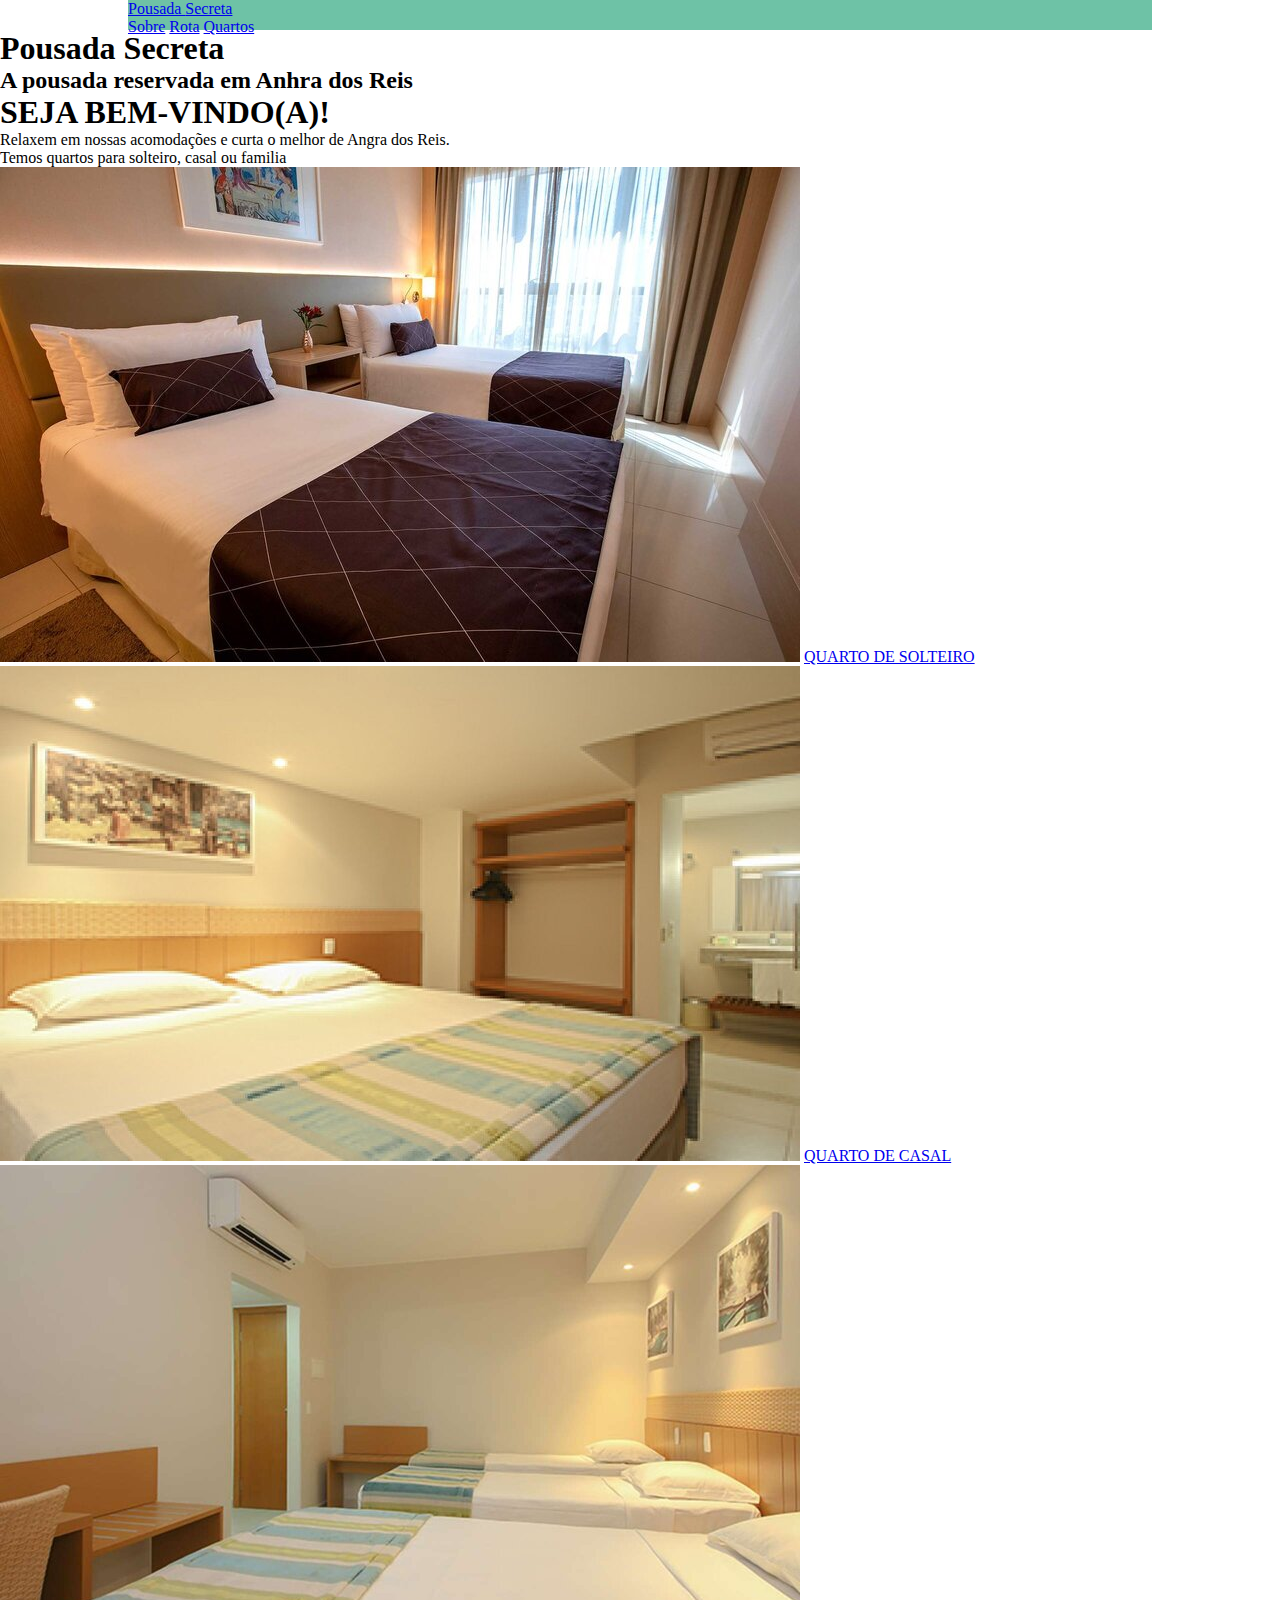
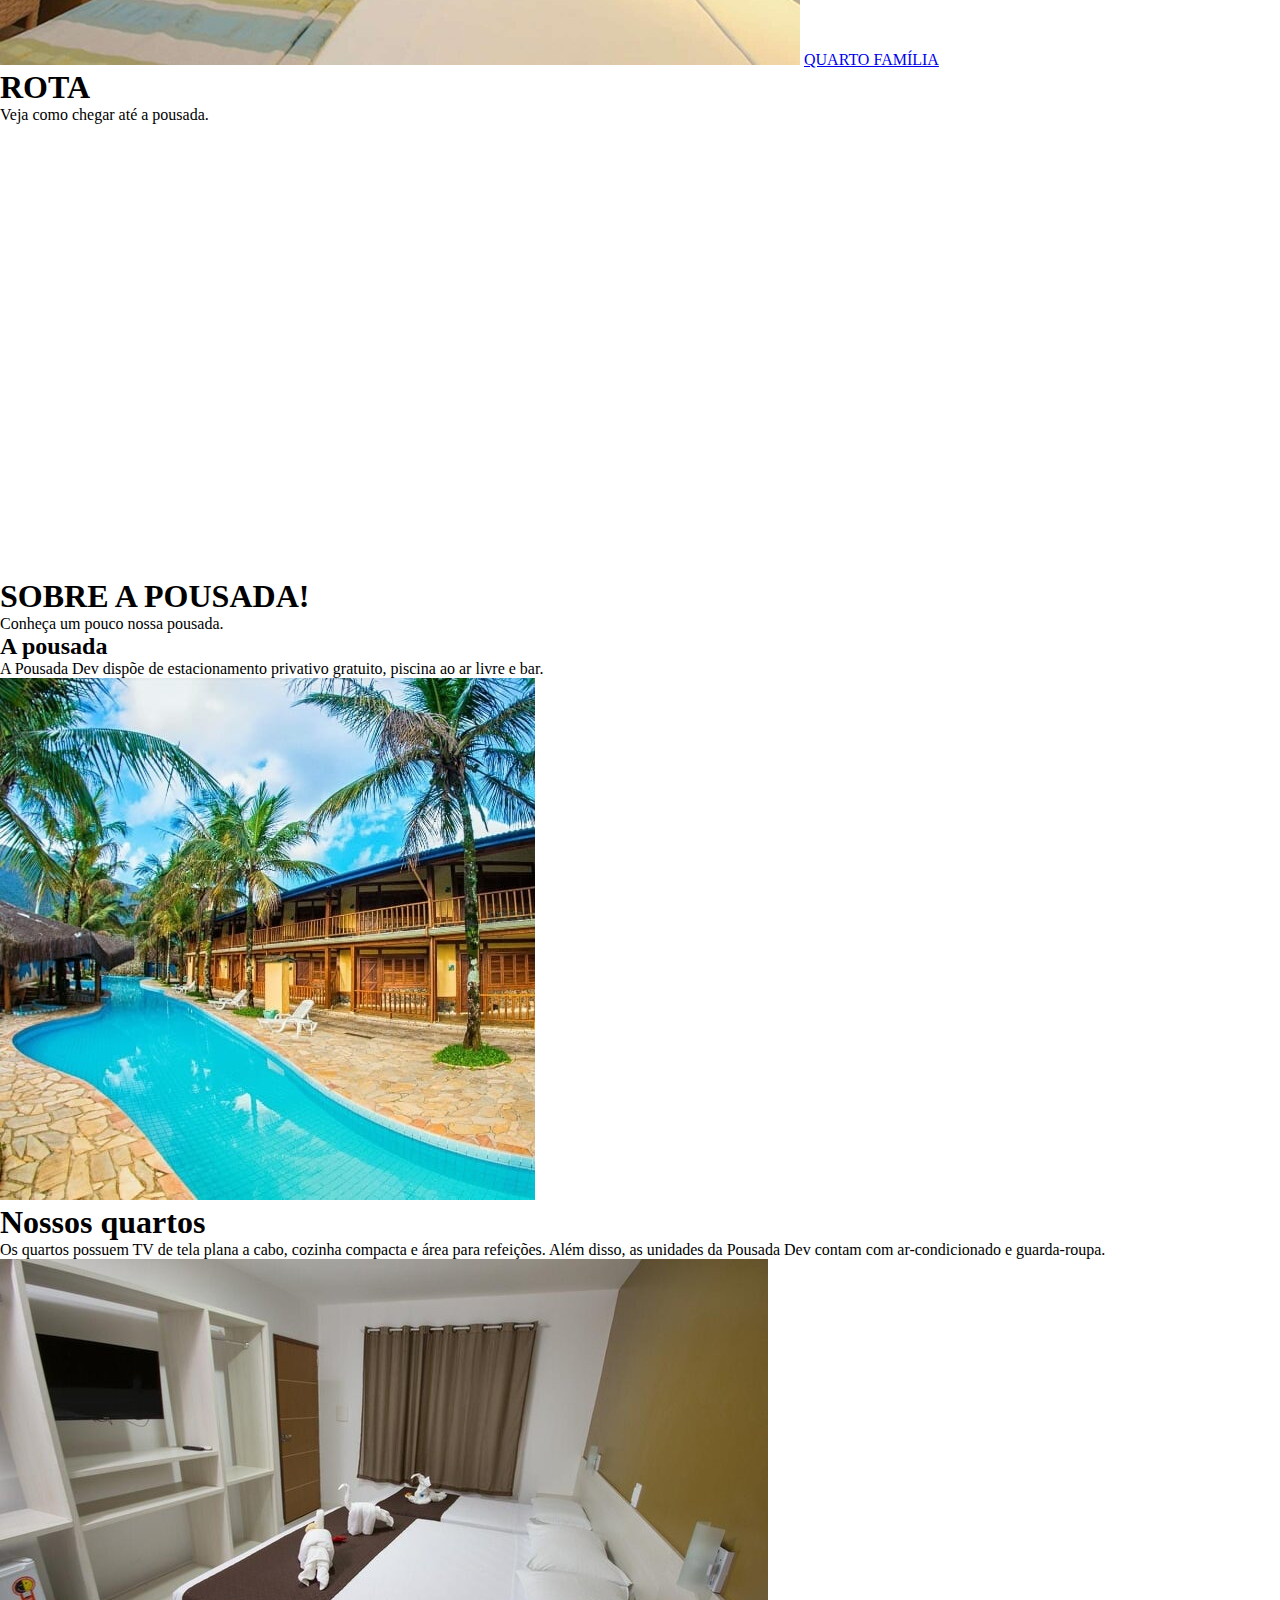
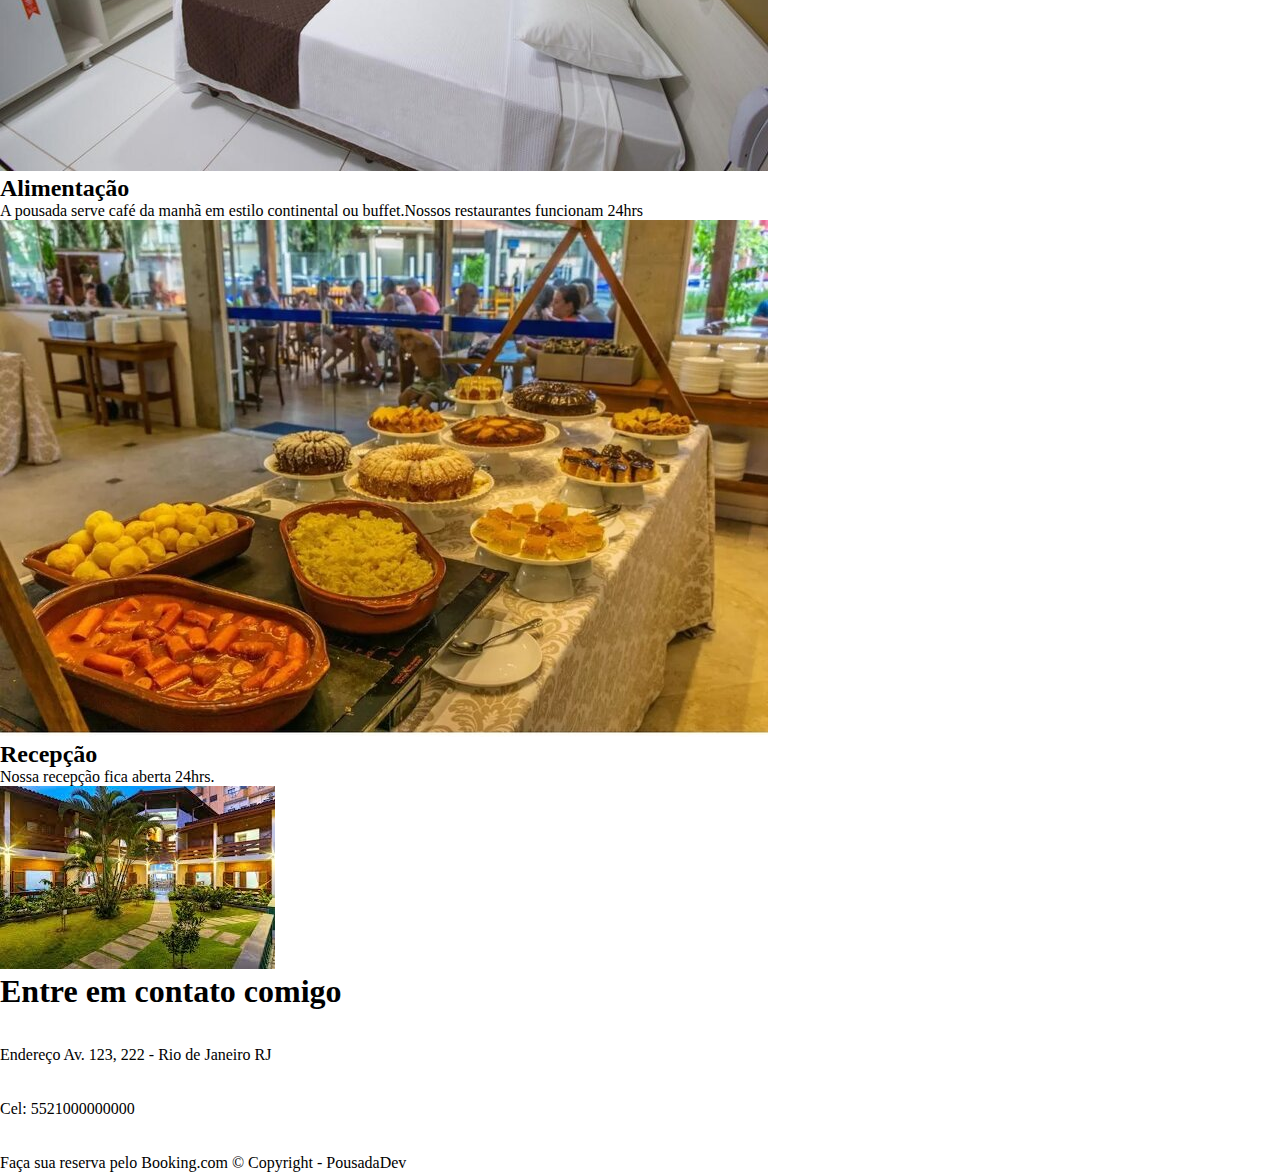
==== index.html @ 923cc73e "removendo o teste do projeto" ====
<!DOCTYPE html>
<html lang="pt-br">

<head>
    <meta charset="UTF-8">
    <meta name="viewport" content="width=device-width, initial-scale=1.0">
    <title>Pousada Secreta</title>
    <link rel="stylesheet" href="style.css">
    <meta name="description" content="Venha conhecer a Pousada Secreta">
</head>

<body>
    <header>
        
        </div>
        <div class="topo">
            <div class="faixa-fixa">

                <div class="titulo">
                    <a class="pousada" href="#">Pousada <span class="Secret">Secreta</span></a>
                </div>
                <div class="links">
                    <a class="link1" href="#rota">Sobre</a>

                    <a class="link2" href="#rota">Rota</a>

                    <a class="link3" href="#">Quartos</a>
                </div>    
            </div>
        </div>
    </header>
    <main>
        <div class="ilha">
            <h1 id="topo">Pousada Secreta</h1>
            <h2>A pousada reservada em Anhra dos Reis</h2>
        </div>
        <div>
            <h1>SEJA BEM-VINDO(A)!</h1>
            <P>Relaxem em nossas acomodações e curta o melhor de Angra dos Reis.</P>
            <p>Temos quartos para solteiro, casal ou familia</p>
        </div>
        <div class="quartos">
            <div class="quarto-solteiro">
                <img src="assets/IMAGENS/quarto-solteiro1.jpg" alt="QUARTO DE SOULTEIRO">
                <a href="#">QUARTO DE SOLTEIRO</a>
            </div>
            <div class="quarto-casal">
                <img src="assets/IMAGENS/quarto-casal1.jpg" alt="QUARTO DE CASAL">
                <a href="#">QUARTO DE CASAL</a>
            </div>
            <div class="quarto-familia">
                <img src="assets/IMAGENS/quarto-familia1.jpg" alt="QUARTO FAMÍLIA">
                <a href="#">QUARTO FAMÍLIA</a>
            </div>
        </div>
        <div id="rota" class="rota">
            <h1>ROTA</h1>
            <p>Veja como chegar até a pousada.</p>
            <iframe
                src="https://www.google.com/maps/embed?pb=!1m14!1m12!1m3!1d165676.89749780577!2d-45.45862901413909!3d-23.425205096121516!2m3!1f0!2f0!3f0!3m2!1i1024!2i768!4f13.1!5e0!3m2!1spt-BR!2sbr!4v1699486818189!5m2!1spt-BR!2sbr"
                width="600" height="450" style="border:0;" allowfullscreen="" loading="lazy"
                referrerpolicy="no-referrer-when-downgrade"></iframe>
        </div>
        <div id="sobre" class="sobre">
            <div>
                <h1>SOBRE A POUSADA!</h1>
                <p>Conheça um pouco nossa pousada.</p>
            </div>
            <div>
                <div>
                    <h2>A pousada</h2>
                    <p>A Pousada Dev dispõe de estacionamento privativo gratuito, piscina ao ar livre e bar.</p>
                    <img src="assets/IMAGENS/img1.jpg" alt="">
                </div>
                <div>
                    <h1>Nossos quartos</h1>
                    <p>Os quartos possuem TV de tela plana a cabo, cozinha compacta e área para refeições. Além disso,
                        as unidades da Pousada Dev contam com ar-condicionado e guarda-roupa.</p>
                    <img src="assets/IMAGENS/img2.jpg" alt="">
                </div>
                <div>
                    <h2>Alimentação</h2>
                    <p>A pousada serve café da manhã em estilo continental ou buffet.Nossos restaurantes funcionam 24hrs
                    </p>
                    <img src="assets/IMAGENS/img3.jpg" alt="">
                </div>
                <div>
                    <h2>Recepção</h2>
                    <p>Nossa recepção fica aberta 24hrs.</p>
                    <img src="assets/IMAGENS/img5.jpg" alt="">
                </div>
            </div>
        </div>
    </main>
    <footer>
        <div>
            <div>
                <h1>Entre em contato comigo</h1>
            </div>
            <div>
                <img src="assets/icones/endereco.png" alt="">
                <p>Endereço Av. 123, 222 - Rio de Janeiro RJ</p>
            </div>
            <div>
                <img src="assets/icones/telefone.png" alt="">
                <p>Cel: 5521000000000</p>
            </div>
            <div>
                <img src="assets/icones/calendario.png" alt="">
                <p>Faça sua reserva pelo Booking.com
                    © Copyright - PousadaDev</p>
            </div>
        </div>
    </footer>
</body>
</html>
---- style.css ----
*{
    margin: 0;
}
body{
    font-family: 'Source Sans Pro';
}
.topo{
    display: flex;
    width: 1024px;
    height: 30px;
    margin: auto;
    background-color: rgb(110, 194, 166);
}
.teste{
    background-image: ;
}
.topo a{
    justify-content: flex-end;
}
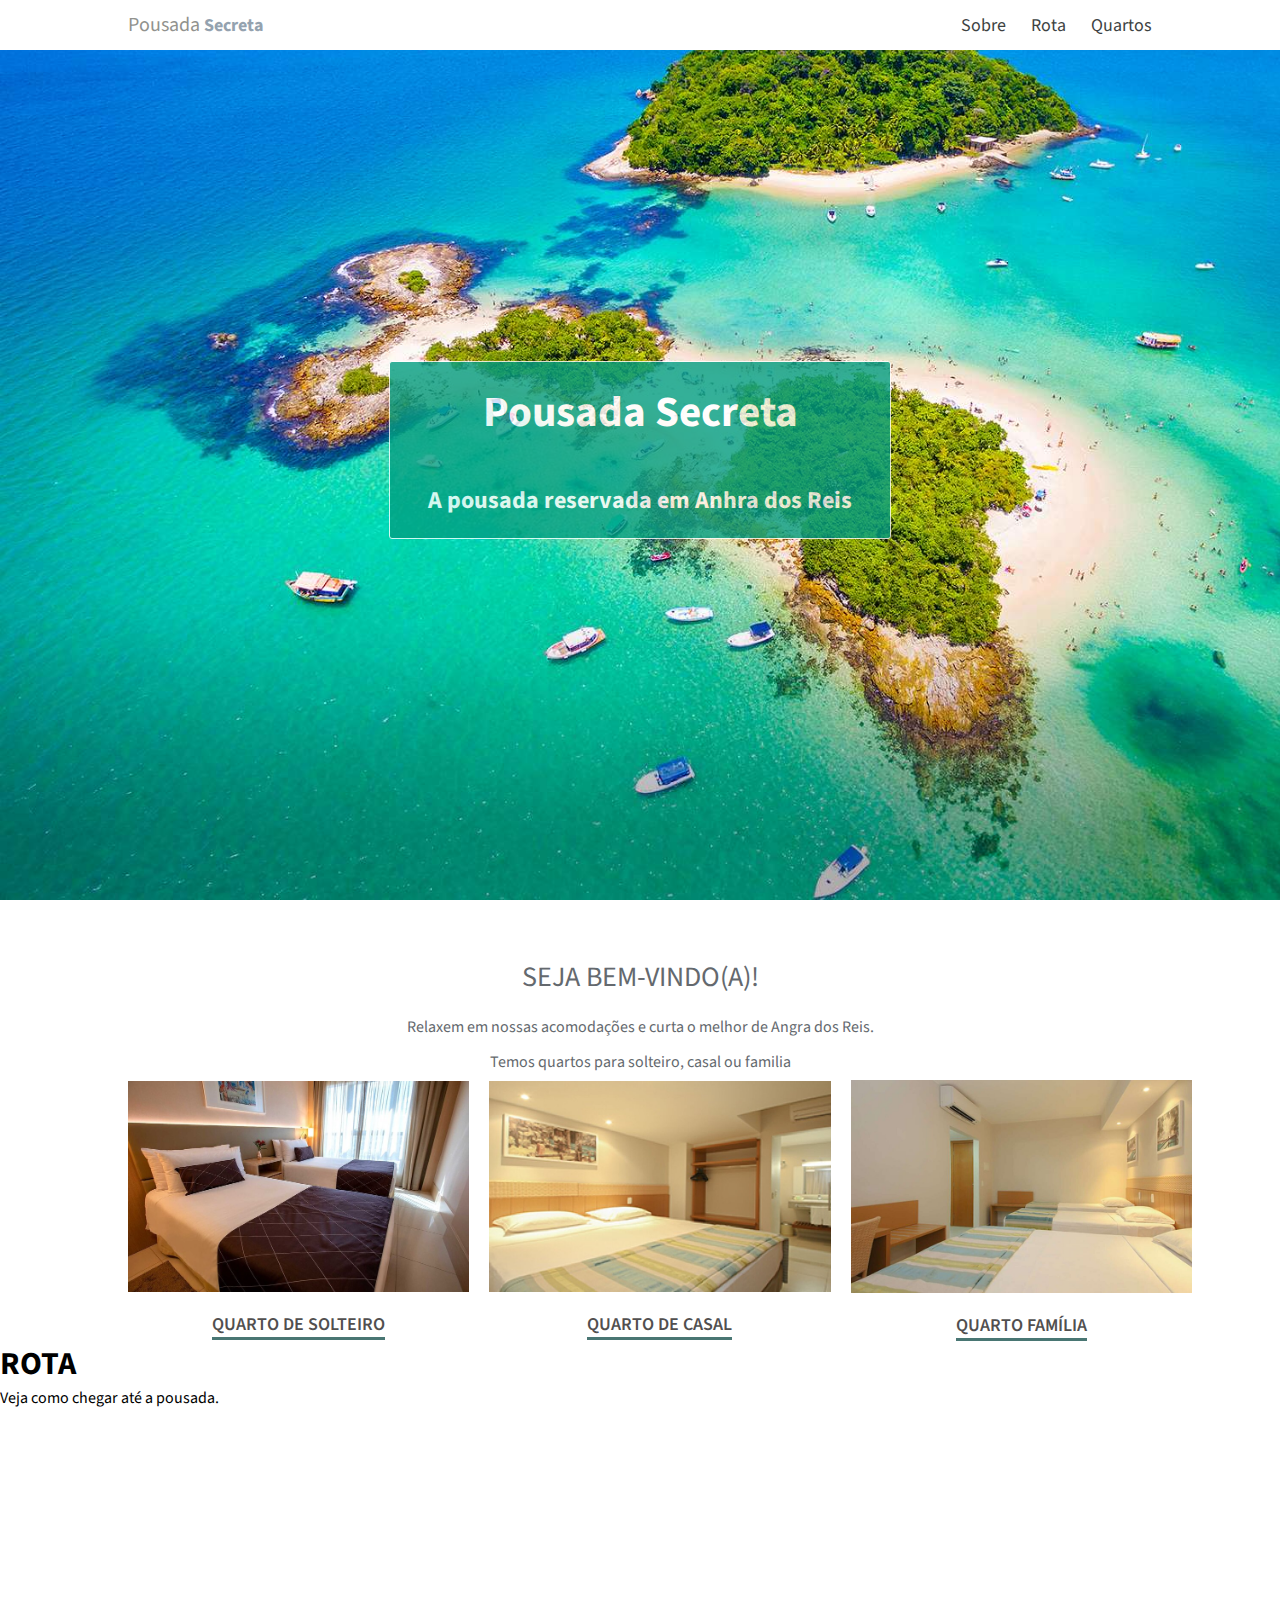
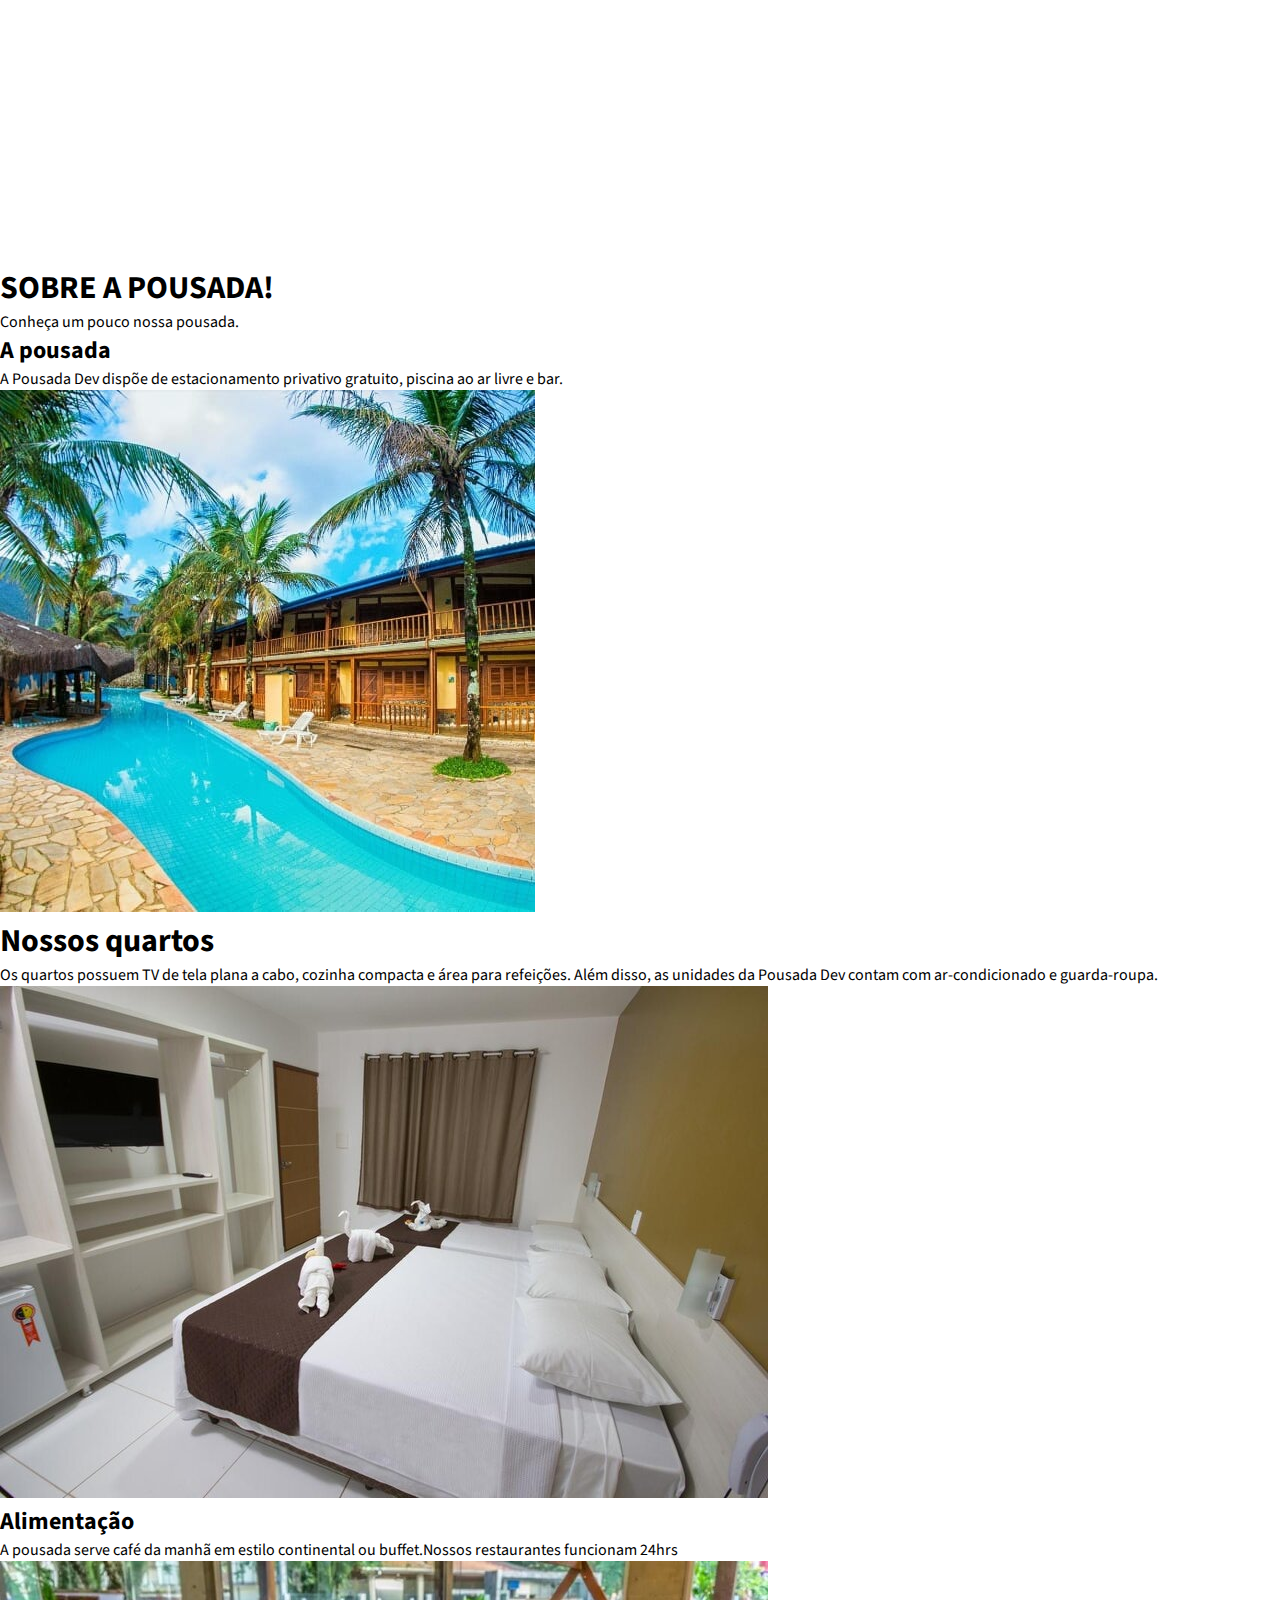
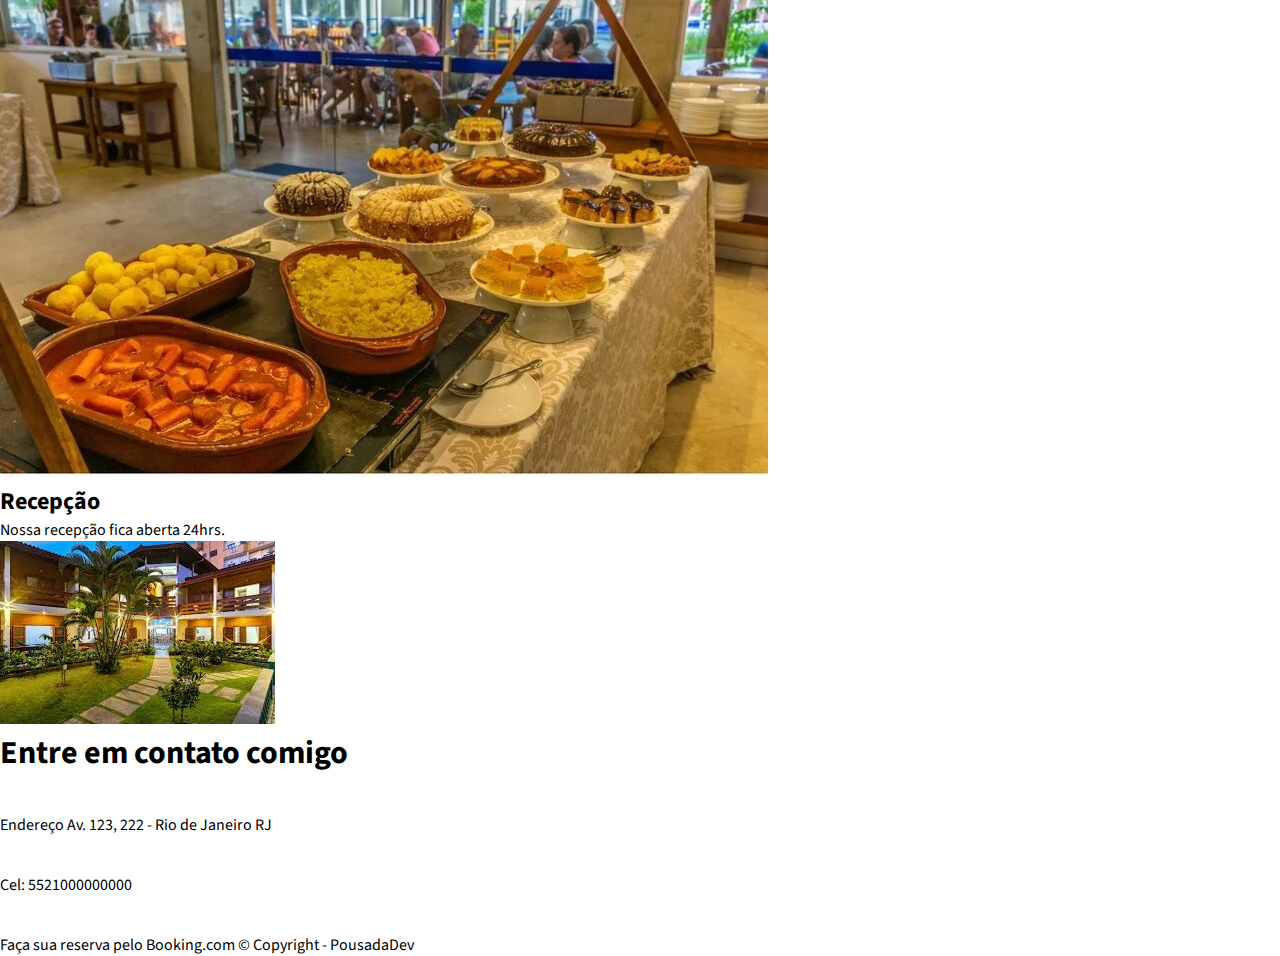
==== commit 009c32c3: "grande avanço no projeto" ====
--- a/index.html
+++ b/index.html
@@ -7,17 +7,16 @@
     <title>Pousada Secreta</title>
     <link rel="stylesheet" href="style.css">
     <meta name="description" content="Venha conhecer a Pousada Secreta">
+    <link href="https://fonts.googleapis.com/css2?family=Source+Sans+Pro:ital,wght@0,200;0,300;0,400;0,600;0,700;0,900;1,200;1,300;1,400;1,600;1,700;1,900&display=swap" rel="stylesheet">
 </head>
 
 <body>
     <header>
-        
-        </div>
         <div class="topo">
             <div class="faixa-fixa">
 
-                <div class="titulo">
-                    <a class="pousada" href="#">Pousada <span class="Secret">Secreta</span></a>
+                <div class="titul">
+                    <a class="pousada" href="#">Pousada <span class="secret">Secreta</span></a>
                 </div>
                 <div class="links">
                     <a class="link1" href="#rota">Sobre</a>
@@ -31,27 +30,33 @@
     </header>
     <main>
         <div class="ilha">
-            <h1 id="topo">Pousada Secreta</h1>
-            <h2>A pousada reservada em Anhra dos Reis</h2>
+            <div class="caixa-transparente">
+                <h1 id="topo" class="titulo">Pousada Secreta</h1>
+                <h2 class="sub-titulo">A pousada reservada em Anhra dos Reis</h2>
+            </div>
         </div>
-        <div>
-            <h1>SEJA BEM-VINDO(A)!</h1>
-            <P>Relaxem em nossas acomodações e curta o melhor de Angra dos Reis.</P>
-            <p>Temos quartos para solteiro, casal ou familia</p>
+        <div class="meio">
+            <div class="seja-bem-vindo">
+                <p class="bem-vindo">SEJA BEM-VINDO(A)!</p>
+                <P>Relaxem em nossas acomodações e curta o melhor de Angra dos Reis.</P>
+                <p>Temos quartos para solteiro, casal ou familia</p>
+            </div>
         </div>
         <div class="quartos">
-            <div class="quarto-solteiro">
-                <img src="assets/IMAGENS/quarto-solteiro1.jpg" alt="QUARTO DE SOULTEIRO">
-                <a href="#">QUARTO DE SOLTEIRO</a>
-            </div>
-            <div class="quarto-casal">
-                <img src="assets/IMAGENS/quarto-casal1.jpg" alt="QUARTO DE CASAL">
-                <a href="#">QUARTO DE CASAL</a>
-            </div>
-            <div class="quarto-familia">
-                <img src="assets/IMAGENS/quarto-familia1.jpg" alt="QUARTO FAMÍLIA">
-                <a href="#">QUARTO FAMÍLIA</a>
-            </div>
+            <div class="quart">
+                <div class="quarto-solteiro">
+                    <img src="assets/IMAGENS/quarto-solteiro1.jpg" alt="QUARTO DE SOULTEIRO">
+                    <a href="#">QUARTO DE SOLTEIRO</a>
+                </div>
+                <div class="quarto-casal">
+                    <img src="assets/IMAGENS/quarto-casal1.jpg" alt="QUARTO DE CASAL">
+                    <a href="#">QUARTO DE CASAL</a>
+                </div>
+                <div class="quarto-familia">
+                    <img src="assets/IMAGENS/quarto-familia1.jpg" alt="QUARTO FAMÍLIA">
+                    <a href="#">QUARTO FAMÍLIA</a>
+                </div>
+        </div>
         </div>
         <div id="rota" class="rota">
             <h1>ROTA</h1>
--- a/style.css
+++ b/style.css
@@ -5,15 +5,108 @@
     font-family: 'Source Sans Pro';
 }
 .topo{
+    background-color: white;
+    width: 100%;
+    height: 50px;
     display: flex;
+    position: fixed;
+    margin-top: 0;
+}
+.faixa-fixa{
     width: 1024px;
-    height: 30px;
     margin: auto;
-    background-color: rgb(110, 194, 166);
+    justify-content: space-between;
+    align-items: center;
+    display: flex;
 }
-.teste{
-    background-image: ;
+.secret{
+    color: #94a2af;
+    font-weight: bolder;
+    font-size: 18px;
 }
-.topo a{
-    justify-content: flex-end;
-}+.links{
+    gap: 25px;
+    display: flex;
+    
+}
+.pousada{
+    font-size: 20px;
+    color: #91928e;
+}
+a{
+    text-decoration: none;
+    color: #3d4242;
+    font-size: 18px;
+}
+.ilha{
+    background-image: url(assets/IMAGENS/img-fundo.jpg);
+    flex-grow: 1;
+    height: 900px;
+    background-repeat: no-repeat;
+    background-size: cover;
+    display: flex;
+}
+.caixa-transparente{
+    align-items: center;
+    justify-content: center;
+    display: flex;
+    flex-direction: column;
+    margin: auto;
+    width: 500px;
+    opacity: 0.8;
+    background-color:rgba(2,158,129,255);
+    border: 1px solid white;
+    border-radius: 3px;
+
+}
+.titulo, .sub-titulo{
+    padding: 20px;
+    color: white;
+    opacity: 1;
+}
+.titulo{
+    font-size: 43px;
+}
+.seja-bem-vindo{
+    margin: auto;
+    width: 500px;
+    display: flex;
+    flex-flow: column;
+    align-items: center;
+    justify-content: center;
+    color: #64696e;
+    font-weight: normal;
+    line-height: 35px;
+    
+}
+.bem-vindo{
+    font-size: 28px;
+    margin: 60px 0px 15px 0px;
+}
+.quartos{
+    width: 1024px;
+    margin: auto;
+}
+.quart{
+    display: flex;
+    align-items: center;
+    gap: 20px;
+}
+.quart img{
+    width: calc(1024px / 3);
+
+}
+
+.quarto-solteiro, .quarto-casal, .quarto-familia{
+    flex-direction: column;
+    display: flex;
+    align-items: center;
+    gap: 20px;
+}
+.quarto-solteiro a, .quarto-casal a, .quarto-familia a{
+    color: #514f4f;
+    font-weight: 600;
+    border-bottom: 3px solid #497673;
+}
+
+
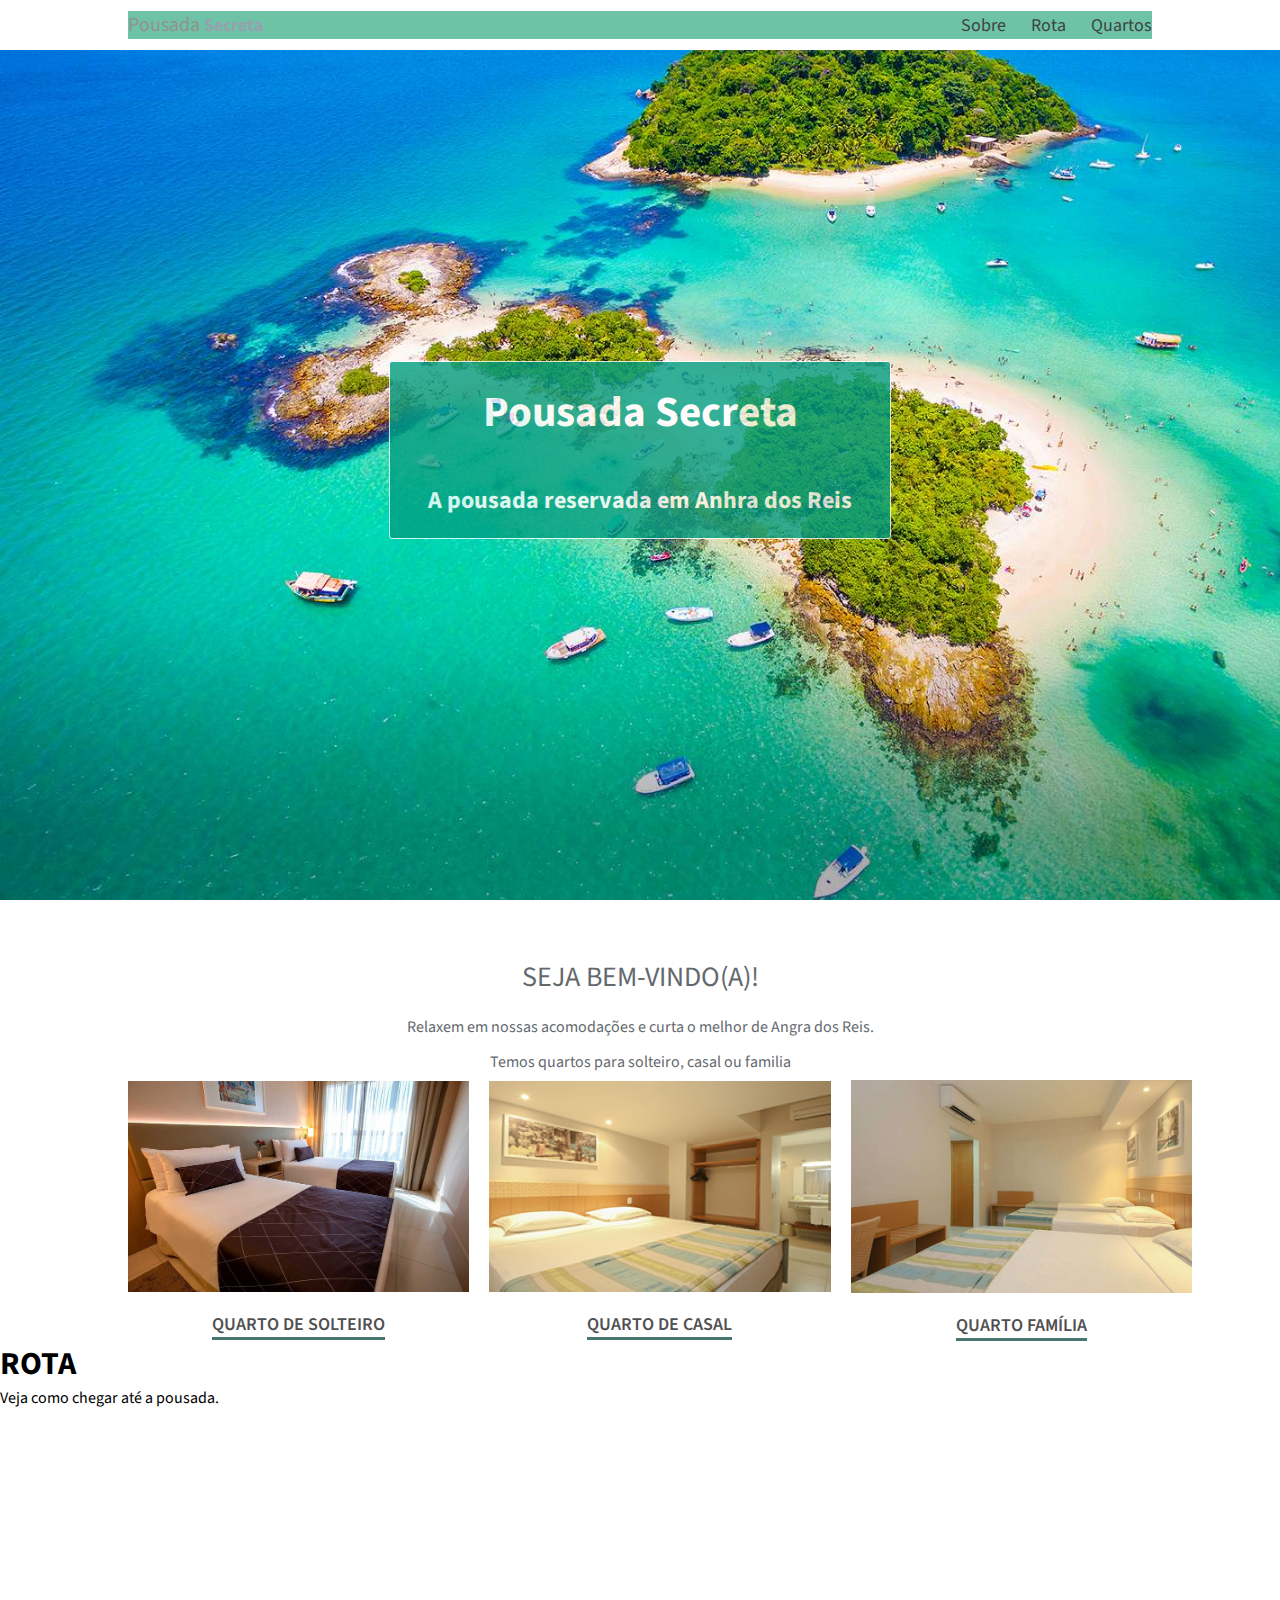
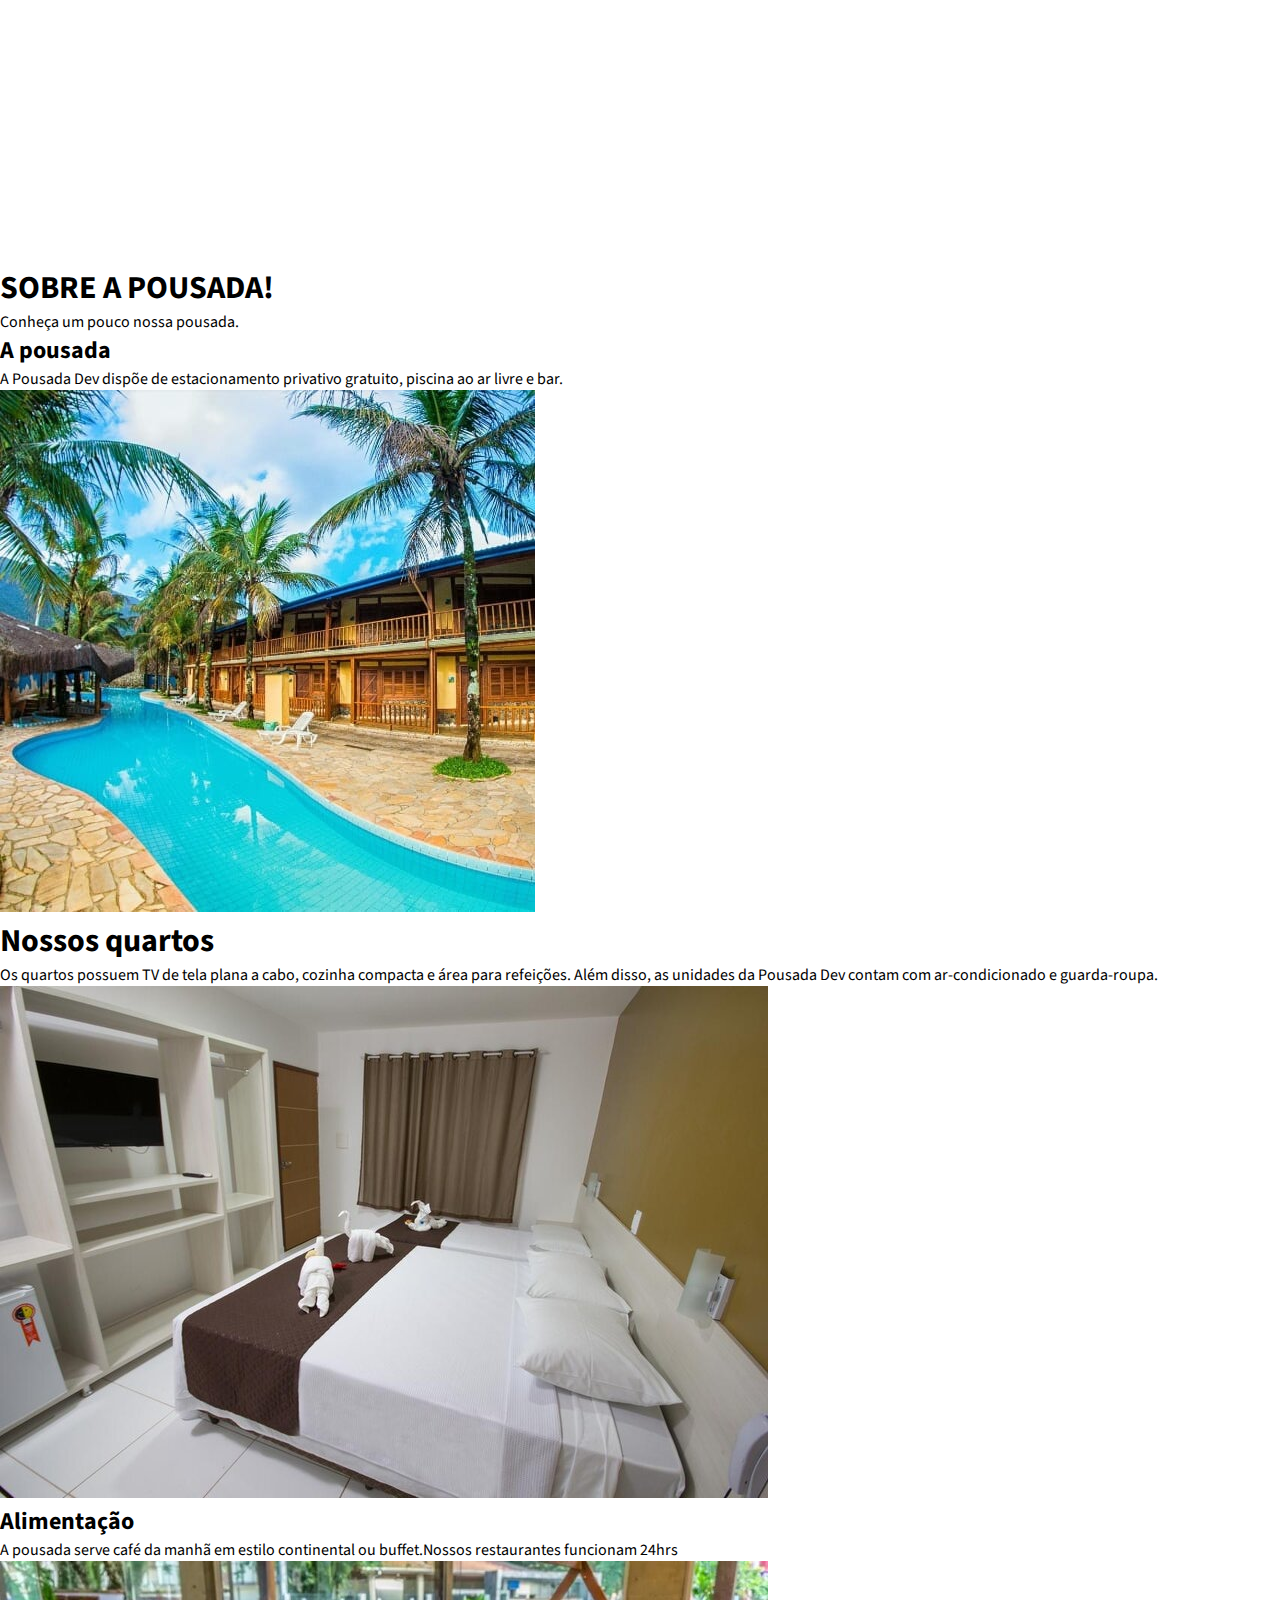
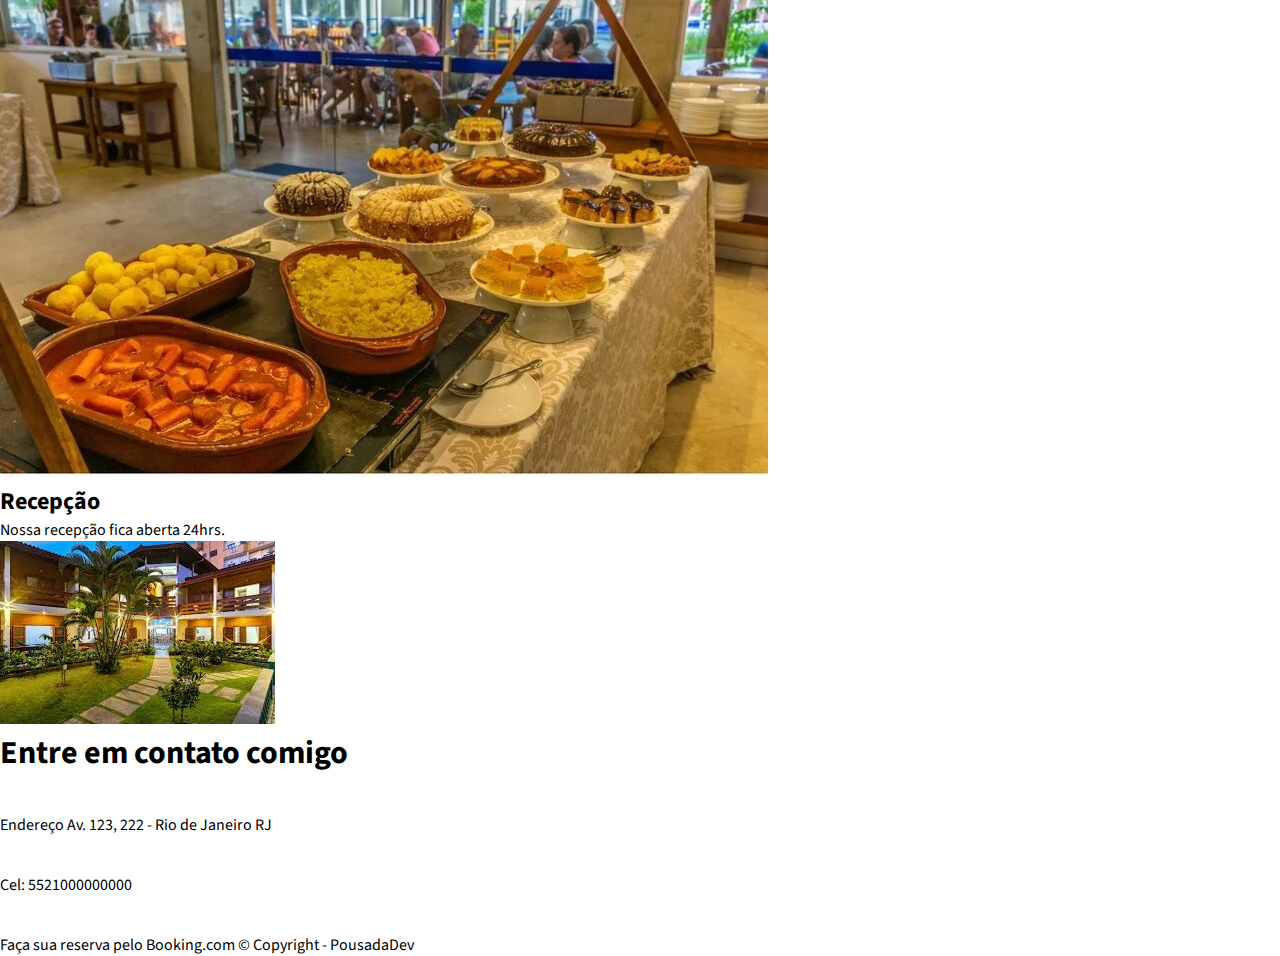
==== commit 0fd5be49: "Merge branch 'main' of https://github.com/Guilherm001/Pousada-Secreta01" ====
--- a/index.html
+++ b/index.html
@@ -12,6 +12,8 @@
 
 <body>
     <header>
+        
+        </div>
         <div class="topo">
             <div class="faixa-fixa">
 
--- a/style.css
+++ b/style.css
@@ -18,6 +18,7 @@
     justify-content: space-between;
     align-items: center;
     display: flex;
+    background-color: rgb(110, 194, 166);
 }
 .secret{
     color: #94a2af;
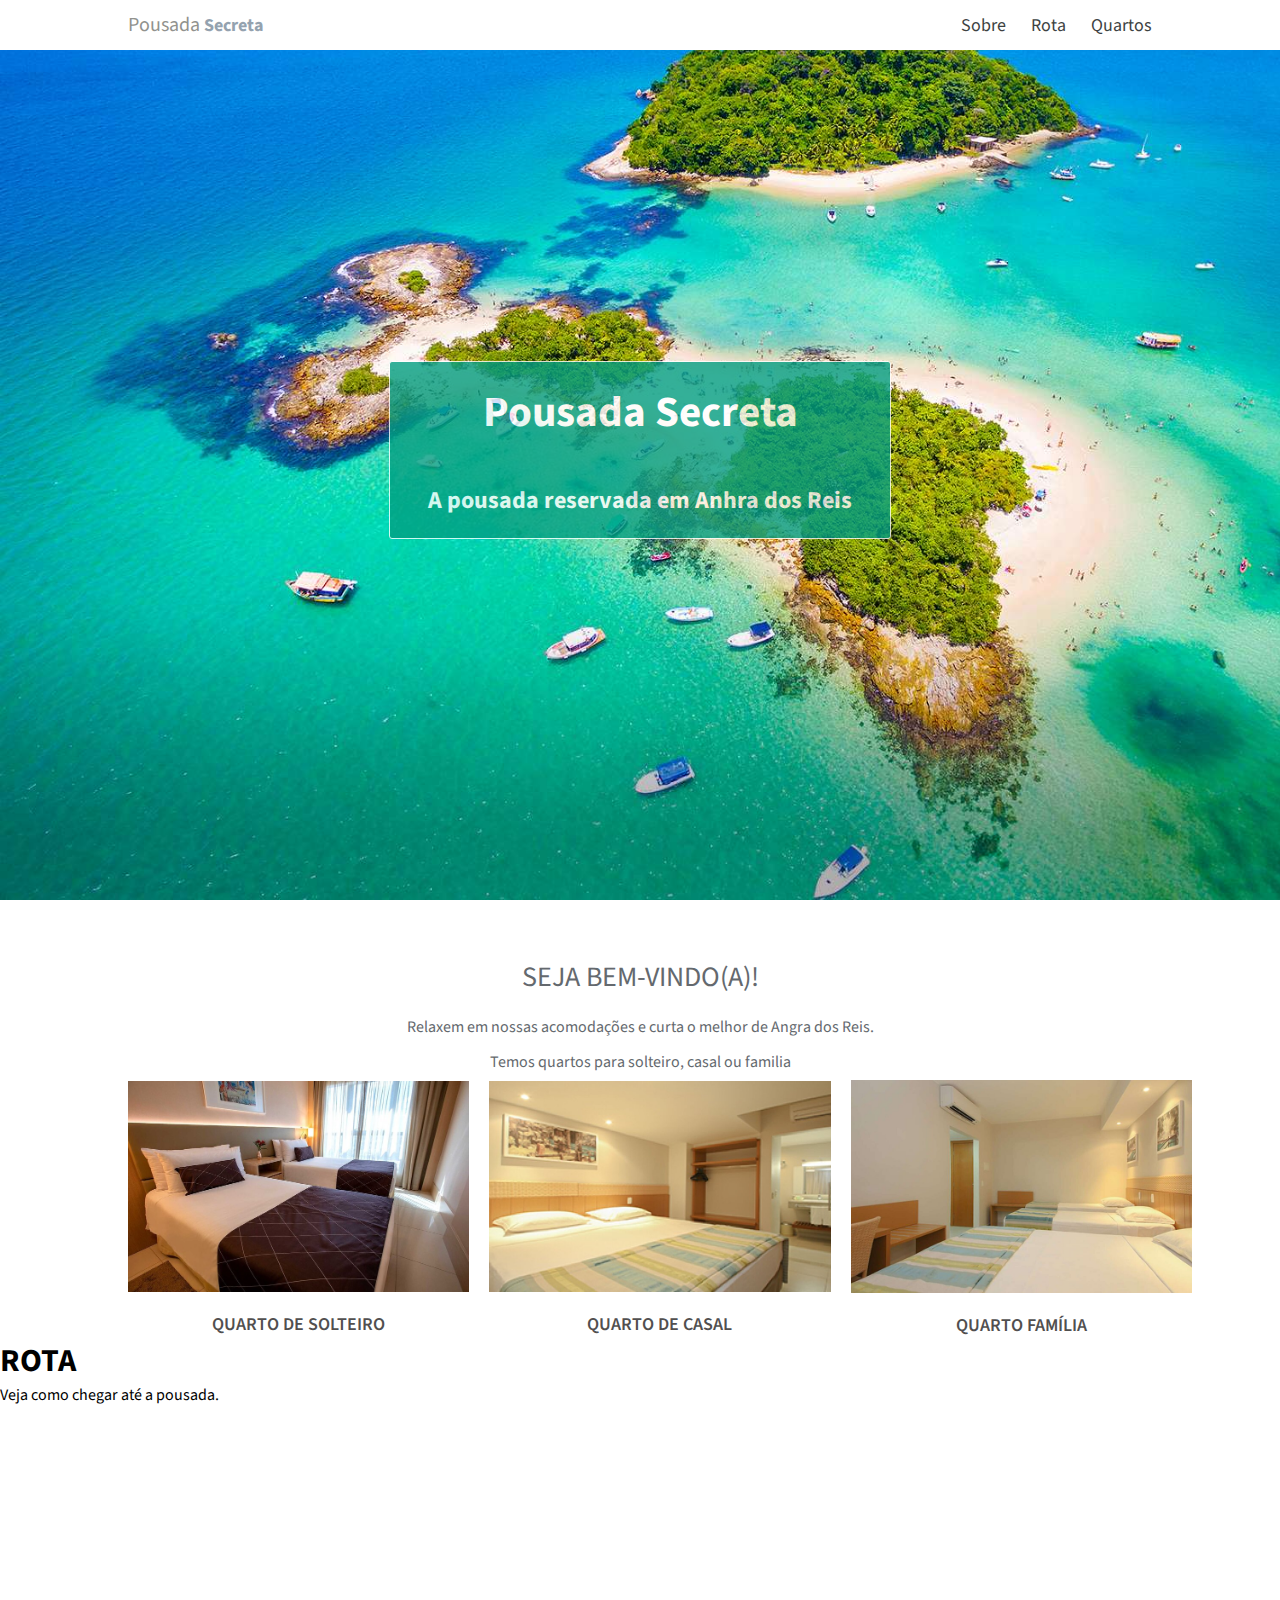
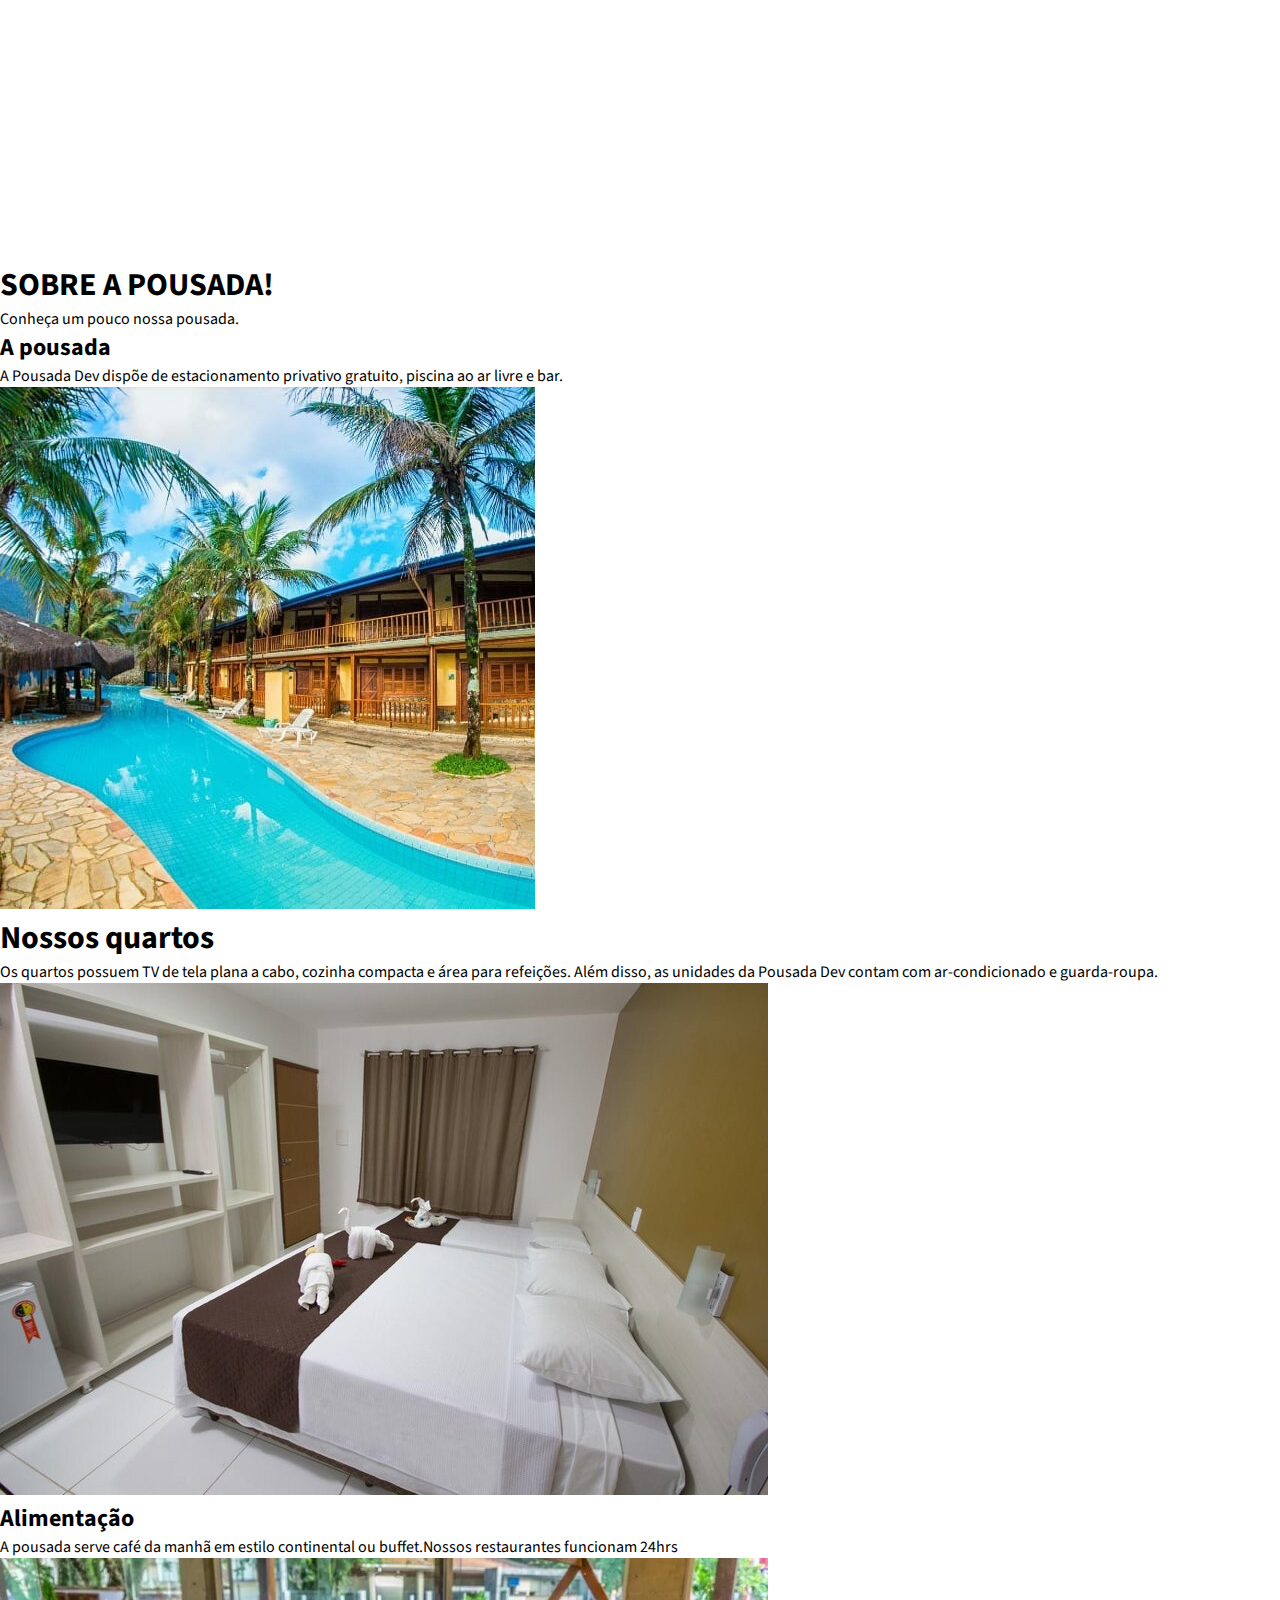
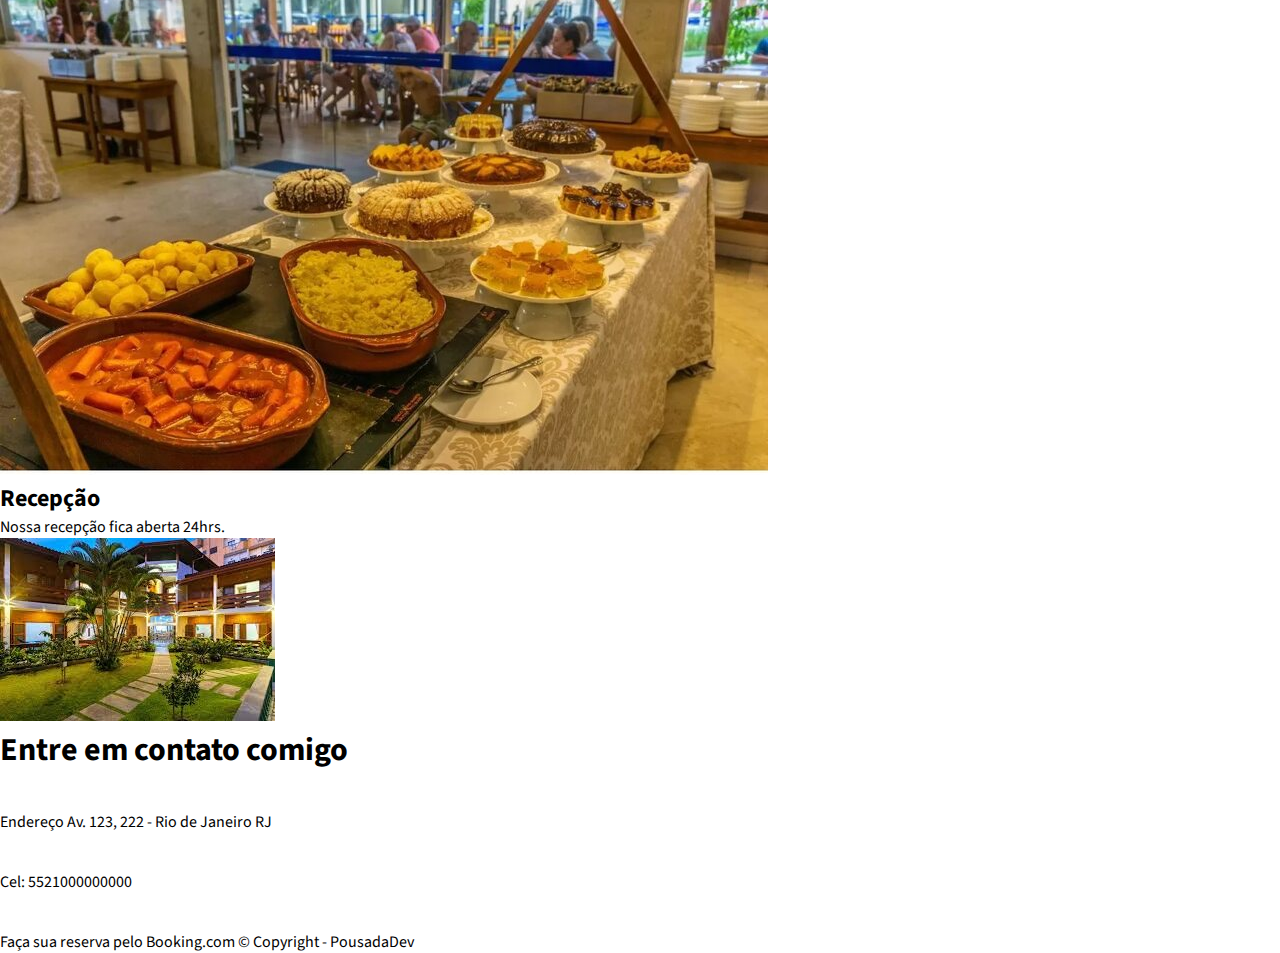
==== commit a07b0494: "tentando arrrumar a linha em baixo das fotos dos quartos" ====
--- a/index.html
+++ b/index.html
@@ -57,7 +57,7 @@
                 <div class="quarto-familia">
                     <img src="assets/IMAGENS/quarto-familia1.jpg" alt="QUARTO FAMÍLIA">
                     <a href="#">QUARTO FAMÍLIA</a>
-                </div>
+                </div>    
         </div>
         </div>
         <div id="rota" class="rota">
--- a/style.css
+++ b/style.css
@@ -18,7 +18,6 @@
     justify-content: space-between;
     align-items: center;
     display: flex;
-    background-color: rgb(110, 194, 166);
 }
 .secret{
     color: #94a2af;
@@ -95,7 +94,6 @@
 }
 .quart img{
     width: calc(1024px / 3);
-
 }
 
 .quarto-solteiro, .quarto-casal, .quarto-familia{
@@ -107,7 +105,5 @@
 .quarto-solteiro a, .quarto-casal a, .quarto-familia a{
     color: #514f4f;
     font-weight: 600;
-    border-bottom: 3px solid #497673;
 }
 
-
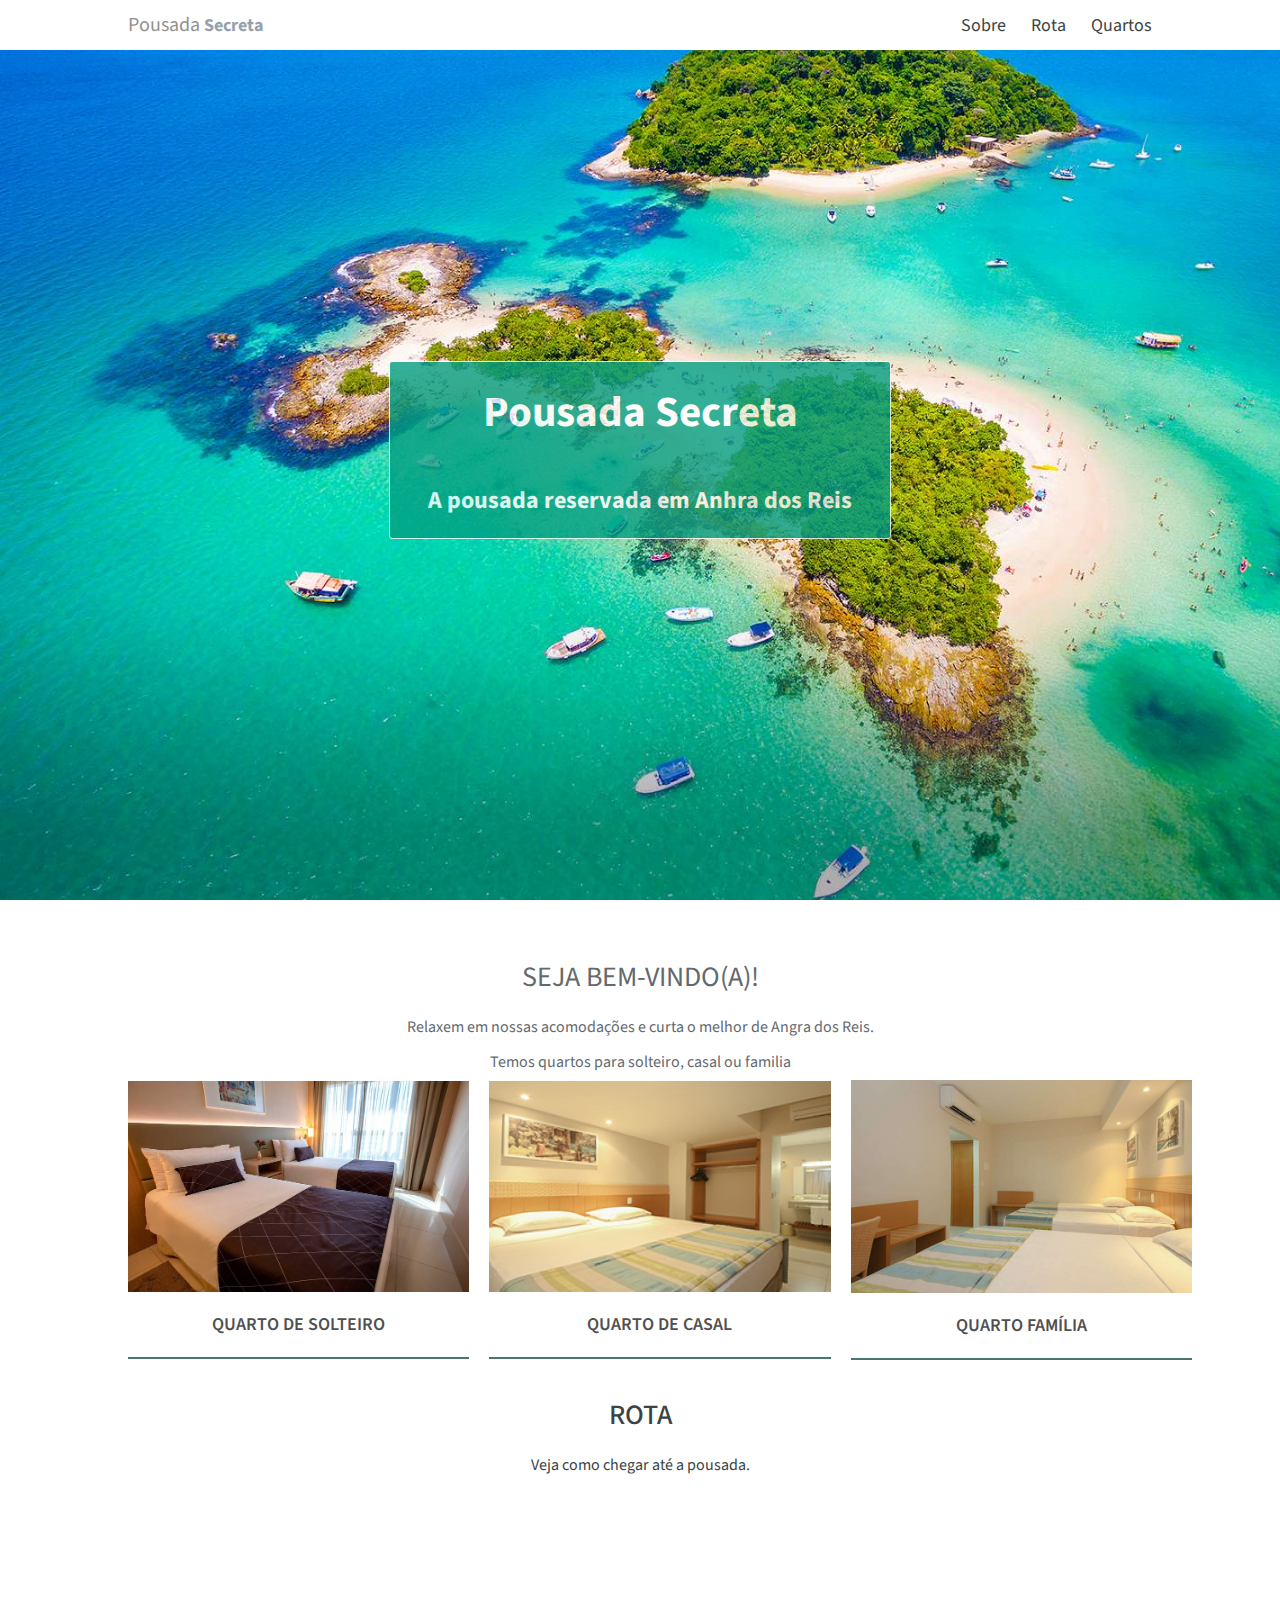
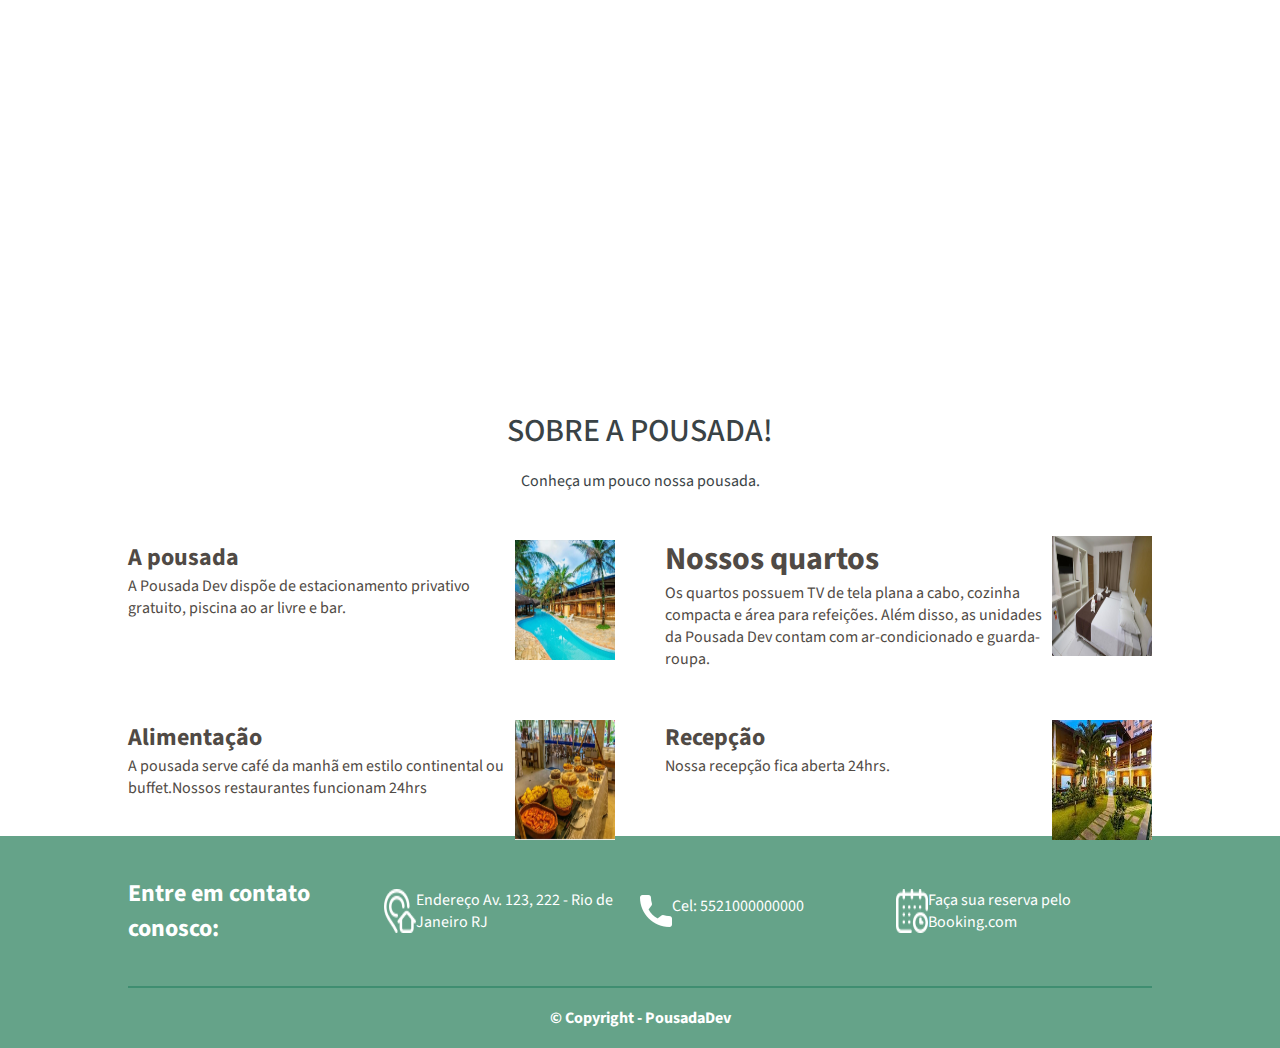
==== commit f8c892cf: "projeto finalizado" ====
--- a/index.html
+++ b/index.html
@@ -60,64 +60,92 @@
                 </div>    
         </div>
         </div>
-        <div id="rota" class="rota">
-            <h1>ROTA</h1>
-            <p>Veja como chegar até a pousada.</p>
-            <iframe
-                src="https://www.google.com/maps/embed?pb=!1m14!1m12!1m3!1d165676.89749780577!2d-45.45862901413909!3d-23.425205096121516!2m3!1f0!2f0!3f0!3m2!1i1024!2i768!4f13.1!5e0!3m2!1spt-BR!2sbr!4v1699486818189!5m2!1spt-BR!2sbr"
-                width="600" height="450" style="border:0;" allowfullscreen="" loading="lazy"
-                referrerpolicy="no-referrer-when-downgrade"></iframe>
+        <div class="rota">
+            <div>
+                <div class="titulo-da-rota">
+                    <h6 id="rota">ROTA</h6>
+                    <p>Veja como chegar até a pousada.</p>
+                </div>
+                <div class="mapa">
+                    <iframe
+                        src="https://www.google.com/maps/embed?pb=!1m14!1m12!1m3!1d165676.89749780577!2d-45.45862901413909!3d-23.425205096121516!2m3!1f0!2f0!3f0!3m2!1i1024!2i768!4f13.1!5e0!3m2!1spt-BR!2sbr!4v1699486818189!5m2!1spt-BR!2sbr"
+                        width="100%" height="450" style="border:0;" allowfullscreen="" loading="lazy"
+                        referrerpolicy="no-referrer-when-downgrade"></iframe>
+                </div>
+            </div>
         </div>
         <div id="sobre" class="sobre">
-            <div>
+            <div class="sobres">
                 <h1>SOBRE A POUSADA!</h1>
                 <p>Conheça um pouco nossa pousada.</p>
             </div>
-            <div>
-                <div>
-                    <h2>A pousada</h2>
-                    <p>A Pousada Dev dispõe de estacionamento privativo gratuito, piscina ao ar livre e bar.</p>
-                    <img src="assets/IMAGENS/img1.jpg" alt="">
+            <div class="pousadas">
+                <div class="pousadas-quartos">
+                    <div class="informações">
+                        <h2>A pousada</h2>
+                        <p>A Pousada Dev dispõe de estacionamento privativo gratuito, piscina ao ar livre e bar.</p>
+                    </div>
+                    <div>
+                        <img src="assets/IMAGENS/img1.jpg" alt="">
+                    </div>
+
                 </div>
-                <div>
-                    <h1>Nossos quartos</h1>
-                    <p>Os quartos possuem TV de tela plana a cabo, cozinha compacta e área para refeições. Além disso,
-                        as unidades da Pousada Dev contam com ar-condicionado e guarda-roupa.</p>
-                    <img src="assets/IMAGENS/img2.jpg" alt="">
+                <div class="pousadas-quartos">
+                    <div class="informações">
+                        <h1>Nossos quartos</h1>
+                        <p>Os quartos possuem TV de tela plana a cabo, cozinha compacta e área para refeições. Além disso,
+                            as unidades da Pousada Dev contam com ar-condicionado e guarda-roupa.</p>
+                    </div>
+                    <div>
+                        <img src="assets/IMAGENS/img2.jpg" alt="">
+                    </div>
                 </div>
-                <div>
-                    <h2>Alimentação</h2>
-                    <p>A pousada serve café da manhã em estilo continental ou buffet.Nossos restaurantes funcionam 24hrs
-                    </p>
-                    <img src="assets/IMAGENS/img3.jpg" alt="">
+                <div class="pousadas-quartos">
+                    <div class="informações">
+                        <h2>Alimentação</h2>
+                        <p>A pousada serve café da manhã em estilo continental ou buffet.Nossos restaurantes funcionam 24hrs
+                        </p>
+                    </div>
+                    <div>
+                        <img src="assets/IMAGENS/img3.jpg" alt="">
+                    </div>
                 </div>
-                <div>
-                    <h2>Recepção</h2>
-                    <p>Nossa recepção fica aberta 24hrs.</p>
-                    <img src="assets/IMAGENS/img5.jpg" alt="">
+                <div class="pousadas-quartos">
+                    <div class="informações">
+                        <h2>Recepção</h2>
+                        <p>Nossa recepção fica aberta 24hrs.</p>
+                    </div>
+                    <div>
+                        <img src="assets/IMAGENS/img5.jpg" alt="">
+                    </div>
                 </div>
             </div>
         </div>
     </main>
     <footer>
-        <div>
-            <div>
-                <h1>Entre em contato comigo</h1>
+        <div class="rodapes">
+            <div class="rodape">
+                <div class="rodape-info">
+                    <h1>Entre em contato conosco:</h1>
+                </div>
+                <div class="rodape-info">
+                    <img src="assets/icones/endereco.png" alt="">
+                    <p>Endereço Av. 123, 222 - Rio de Janeiro RJ</p>
+                </div>
+                <div class="rodape-info">
+                    <img src="assets/icones/telefone.png" alt="">
+                    <p>Cel: 5521000000000</p>
+                </div>
+                <div class="rodape-info">
+                    <img src="assets/icones/calendario.png" alt="">
+                    <p>Faça sua reserva pelo Booking.com</p>
+                </div>
             </div>
-            <div>
-                <img src="assets/icones/endereco.png" alt="">
-                <p>Endereço Av. 123, 222 - Rio de Janeiro RJ</p>
+        </div>    
+            <div class="paragrafo">
+                <p>© Copyright - PousadaDev</p>
             </div>
-            <div>
-                <img src="assets/icones/telefone.png" alt="">
-                <p>Cel: 5521000000000</p>
-            </div>
-            <div>
-                <img src="assets/icones/calendario.png" alt="">
-                <p>Faça sua reserva pelo Booking.com
-                    © Copyright - PousadaDev</p>
-            </div>
-        </div>
+        
     </footer>
 </body>
 </html>--- a/style.css
+++ b/style.css
@@ -96,14 +96,110 @@
     width: calc(1024px / 3);
 }
 
+
 .quarto-solteiro, .quarto-casal, .quarto-familia{
     flex-direction: column;
     display: flex;
     align-items: center;
     gap: 20px;
+    border-bottom: 2px solid #497673;
+    padding-bottom: 20px;
+    width: 100%;
 }
 .quarto-solteiro a, .quarto-casal a, .quarto-familia a{
     color: #514f4f;
     font-weight: 600;
 }
 
+.titulo-da-rota{
+    margin: 30px auto 30px auto;
+    width: 1024px;
+    display: flex;
+    flex-flow: column;
+    align-items: center;
+    justify-content: center;
+    color: #3a4346;
+    line-height: 50px;
+}
+
+.titulo-da-rota h6{
+    font-size: 28px;
+    font-weight: 500;
+}
+.mapa{
+    width: 100%;
+}
+.sobres{
+    margin: 30px auto 30px auto;
+    width: 1024px;
+    display: flex;
+    flex-flow: column;
+    align-items: center;
+    justify-content: center;
+    line-height: 50px;
+    color: #3a4346;
+}
+.sobres h1{
+    font-weight: 500;
+}
+.pousadas{
+    display: flex;
+    width: 1024px;
+    height: 250px;
+    margin: auto;
+    flex-wrap: wrap;
+    gap: 50px;
+    color: #504a45;
+}
+.pousadas-quartos{
+    width: 400px;
+    display: flex;
+    flex-grow: 1;
+    margin: auto;
+    justify-content: space-between;
+    
+}
+.pousadas-quartos img{
+    height: 120px;
+    width: 100px;
+}
+.informações{
+    display: flex;
+    flex-direction: column;
+    
+}
+.rodapes{
+    background-color: #65a389;
+    width: 100%;
+    margin: auto;
+}
+.rodape{
+    margin: 50px auto 0 auto;
+    width: 1024px;
+    height: 150px;
+    display: flex;
+    flex-flow: row nowrap;
+    justify-content: space-around;
+    align-items: center;
+    background-color: #65a389;
+    border-bottom: 2px solid #3f8e71;
+}
+.rodape-info{
+    display: flex;
+    flex-flow: row nowrap;
+    color: white;
+    width: calc(1024px / 4);
+}
+.rodape-info h1{
+    font-size: 24px;
+}
+.paragrafo{
+    background-color: #65a389;
+    color: white;
+    display: flex;
+    align-items: center;
+    justify-content: center;
+    height: 60px;
+    width: 100%;
+    font-weight: bold;
+}